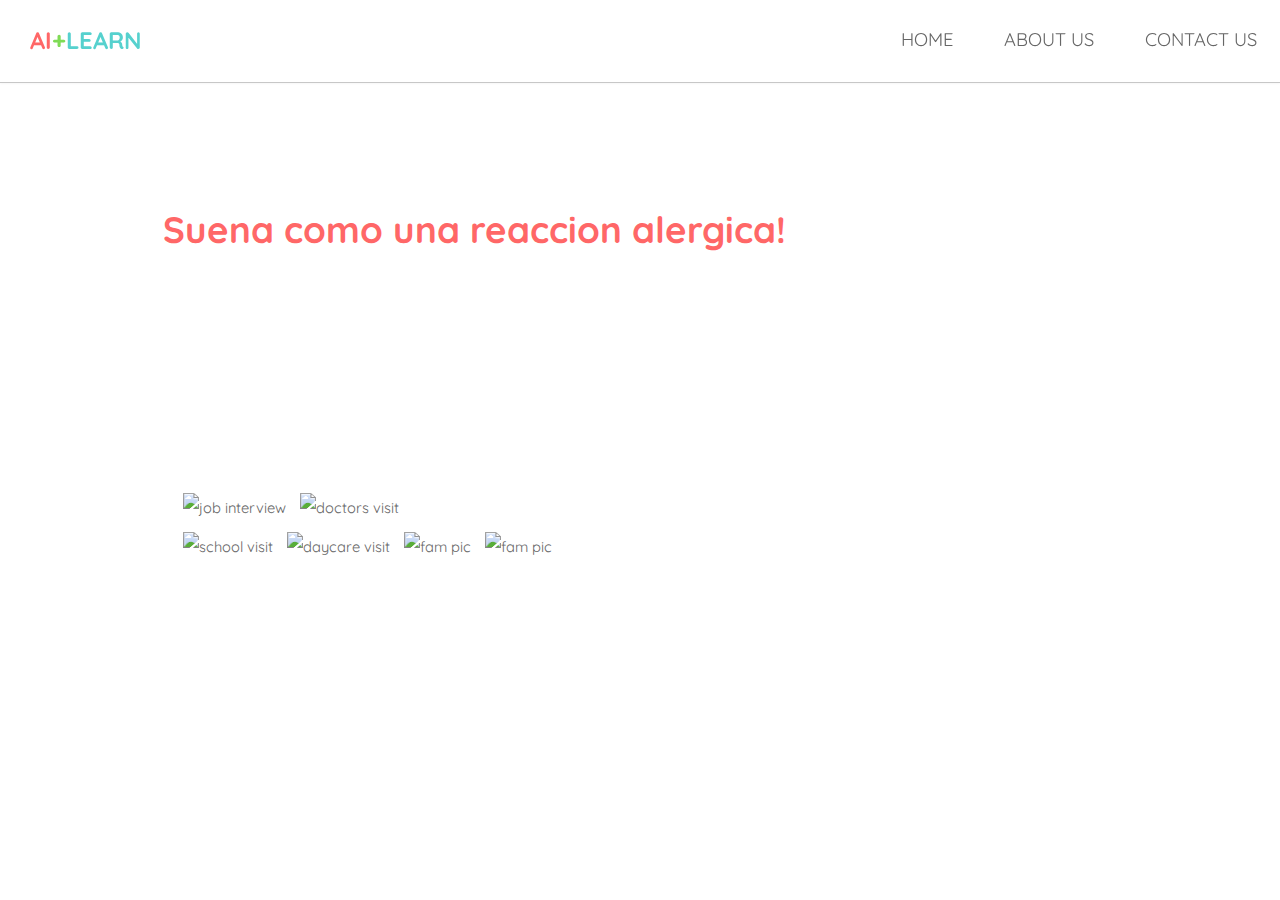
==== ai+Learn.11.3/doc_visit.cheese.html @ c4b89389 "Add files via upload" ====
<!DOCTYPE HTML>
<html>
	<head>
		<title>Elements - Spatial by TEMPLATED</title>
		<meta charset="utf-8" />
		<meta name="viewport" content="width=device-width, initial-scale=1" />
		<link rel="stylesheet" href="assets/css/main.css" />
	</head>

	<body background= "background.png"> 
		<audio autoplay> 
            <source src="C:\Users\Julie\Downloads\ai+Learn\Website\ai+Learn.11.3\Audio\allergic.mp3">
        </audio>
     </body>

		<!-- Header -->
			<header id="header">
				<h1><strong><a href="index.html"><font color="#ff6767">ai<font color="#7fdb55">+</font><font color="#56d1ce">Learn</font></font></a></strong> </h1>
				<nav id="nav">
					<ul>
						<li><a href="index.html">Home</a></li>
						<li><a href="generic.html">About Us</a></li>
						<li><a href="elements.html">Contact Us</a></li>
					</ul>
				</nav>
			</header>

			<a href="#menu" class="navPanelToggle"><span class="fa fa-bars"></span></a>

		<!-- Main -->
			<section id="main" class="wrapper">
				<div class="container">
					<header class="major class">
						<h2 align="center"> Sounds like you may have had an allergic reaction!</h2>
						<h2 align="center"> <font color="#ff6767"> Suena como una reaccion alergica!</font></h2>
					</header>
					<header class="major special">
						<h2> Continue learning with ai+Learn! Choos a topic below. </h2>
					</header>

					<!-- Buttons -->
						<section>
							<ul> 
							
							<a class="buttonz" href="index.html"><img src="C:\Users\Julie\Downloads\ai+Learn\Website\ai+Learn.11.3\images\job interview button.png" alt="job interview" width="293" height="211"></a>
							

							<a class="buttonz" href="doc_visit.html"><img src="C:\Users\Julie\Downloads\ai+Learn\Website\ai+Learn.11.3\images\doctors visit button.png" alt="doctors visit" width="293" height="211"></a>
							<p style="margin-left: 0em;">

							<a class="buttonz2" href="index.html"><img src="C:\Users\Julie\Downloads\ai+Learn\Website\ai+Learn.11.3\images\school visit button.png" alt="school visit" width="293" height="211"></a>
						

							<a class="buttonz2" href="index.html"><img src="C:\Users\Julie\Downloads\ai+Learn\Website\ai+Learn.11.3\images\daycare visit button.png" alt="daycare visit" width="293" height="228"></a>

							<a class="buttonz2" href="index.html"><img src="C:\Users\Julie\Downloads\ai+Learn\Website\ai+Learn.11.3\images\practice bubble.png" alt="fam pic" width="317" height="121"></a>

							<a class="buttonz2" href="index.html"><img src="C:\Users\Julie\Downloads\ai+Learn\Website\ai+Learn.11.3\images\microphone.png" alt="fam pic" width="80" height= "80"></a>

							</ul>
						</div>
				</footer>

		<!-- Scripts -->
			<script src="assets/js/jquery.min.js"></script>
			<script src="assets/js/skel.min.js"></script>
			<script src="assets/js/util.js"></script>
			<script src="assets/js/main.js"></script>

	
</html>
---- ai+Learn.11.3/assets/css/main.css ----
@import url(font-awesome.min.css);
@import url(https://fonts.googleapis.com/css?family=Quicksand);


/* #wrapper {
	width: 960 px;

}

#main { 
	float: left;
	width: 650px;
	margin: 0 20px;

}

#extras {
	float: right;
	width: 250px;
	margin: 0 20px 0 0;

} */

	html, body, div, span, applet, object, iframe, h1, h2, h3, h4, h5, h6, p, blockquote, pre, a, abbr, acronym, address, big, cite, code, del, dfn, em, img, ins, kbd, q, s, samp, small, strike, strong, sub, sup, tt, var, b, u, i, center, dl, dt, dd, ol, ul, li, fieldset, form, label, legend, table, caption, tbody, tfoot, thead, tr, th, td, article, aside, canvas, details, embed, figure, figcaption, footer, header, hgroup, menu, nav, output, ruby, section, summary, time, mark, audio, video {
		margin: 0;
		padding: 0;
		border: 0;
		font-size: 100%;
		font: inherit;
		vertical-align: baseline;
	}

	article, aside, details, figcaption, figure, footer, header, hgroup, menu, nav, section {
		display: block;
	}

	body {
		line-height: 1;
	}

	ol, ul {
		list-style: none;
	}

	blockquote, q {
		quotes: none;
	}

	blockquote:before, blockquote:after, q:before, q:after {
		content: '';
		content: none;
	}

	table {
		border-collapse: collapse;
		border-spacing: 0;
	}

	body {
		-webkit-text-size-adjust: none;
	}

/* Box Model */

	*, *:before, *:after {
		-moz-box-sizing: border-box;
		-webkit-box-sizing: border-box;
		box-sizing: border-box;
	}

/* Containers */

	.container {
		margin-left: auto;
		margin-right: auto;
	}

	.container.\31 25\25 {
		width: 100%;
		max-width: 100em;
		min-width: 80em;
	}

	.container.\37 5\25 {
		width: 60em;
	}

	.container.\35 0\25 {
		width: 40em;
	}

	.container.\32 5\25 {
		width: 20em;
	}

	.container {
		width: 80em;
	}

	@media screen and (max-width: 1680px) {

		.container.\31 25\25 {
			width: 100%;
			max-width: 100em;
			min-width: 80em;
		}

		.container.\37 5\25 {
			width: 60em;
		}

		.container.\35 0\25 {
			width: 40em;
		}

		.container.\32 5\25 {
			width: 20em;
		}

		.container {
			width: 80em;
		}

	}

	@media screen and (max-width: 1280px) {

		.container.\31 25\25 {
			width: 100%;
			max-width: 81.25em;
			min-width: 65em;
		}

		.container.\37 5\25 {
			width: 48.75em;
		}

		.container.\35 0\25 {
			width: 32.5em;
		}

		.container.\32 5\25 {
			width: 16.25em;
		}

		.container {
			width: 65em;
		}

	}

	@media screen and (max-width: 980px) {

		.container.\31 25\25 {
			width: 100%;
			max-width: 112.5%;
			min-width: 90%;
		}

		.container.\37 5\25 {
			width: 67.5%;
		}

		.container.\35 0\25 {
			width: 45%;
		}

		.container.\32 5\25 {
			width: 22.5%;
		}

		.container {
			width: 90%;
		}

	}

	@media screen and (max-width: 736px) {

		.container.\31 25\25 {
			width: 100%;
			max-width: 112.5%;
			min-width: 90%;
		}

		.container.\37 5\25 {
			width: 67.5%;
		}

		.container.\35 0\25 {
			width: 45%;
		}

		.container.\32 5\25 {
			width: 22.5%;
		}

		.container {
			width: 90% !important;
		}

	}

	@media screen and (max-width: 480px) {

		.container.\31 25\25 {
			width: 100%;
			max-width: 112.5%;
			min-width: 90%;
		}

		.container.\37 5\25 {
			width: 67.5%;
		}

		.container.\35 0\25 {
			width: 45%;
		}

		.container.\32 5\25 {
			width: 22.5%;
		}

		.container {
			width: 90% !important;
		}

	}

/* Grid */

	.row {
		border-bottom: solid 1px transparent;
		-moz-box-sizing: border-box;
		-webkit-box-sizing: border-box;
		box-sizing: border-box;
	}

	.row > * {
		float: left;
		-moz-box-sizing: border-box;
		-webkit-box-sizing: border-box;
		box-sizing: border-box;
	}

	.row:after, .row:before {
		content: '';
		display: block;
		clear: both;
		height: 0;
	}

	.row.uniform > * > :first-child {
		margin-top: 0;
	}

	.row.uniform > * > :last-child {
		margin-bottom: 0;
	}

	.row.\30 \25 > * {
		padding: 0 0 0 0em;
	}

	.row.\30 \25 {
		margin: 0 0 -1px 0em;
	}

	.row.uniform.\30 \25 > * {
		padding: 0em 0 0 0em;
	}

	.row.uniform.\30 \25 {
		margin: 0em 0 -1px 0em;
	}

	.row > * {
		padding: 0 0 0 2em;
	}

	.row {
		margin: 0 0 -1px -2em;
	}

	.row.uniform > * {
		padding: 2em 0 0 2em;
	}

	.row.uniform {
		margin: -2em 0 -1px -2em;
	}

	.row.\32 00\25 > * {
		padding: 0 0 0 4em;
	}

	.row.\32 00\25 {
		margin: 0 0 -1px -4em;
	}

	.row.uniform.\32 00\25 > * {
		padding: 4em 0 0 4em;
	}

	.row.uniform.\32 00\25 {
		margin: -4em 0 -1px -4em;
	}

	.row.\31 50\25 > * {
		padding: 0 0 0 3em;
	}

	.row.\31 50\25 {
		margin: 0 0 -1px -3em;
	}

	.row.uniform.\31 50\25 > * {
		padding: 3em 0 0 3em;
	}

	.row.uniform.\31 50\25 {
		margin: -3em 0 -1px -3em;
	}

	.row.\35 0\25 > * {
		padding: 0 0 0 1em;
	}

	.row.\35 0\25 {
		margin: 0 0 -1px -1em;
	}

	.row.uniform.\35 0\25 > * {
		padding: 1em 0 0 1em;
	}

	.row.uniform.\35 0\25 {
		margin: -1em 0 -1px -1em;
	}

	.row.\32 5\25 > * {
		padding: 0 0 0 0.5em;
	}

	.row.\32 5\25 {
		margin: 0 0 -1px -0.5em;
	}

	.row.uniform.\32 5\25 > * {
		padding: 0.5em 0 0 0.5em;
	}

	.row.uniform.\32 5\25 {
		margin: -0.5em 0 -1px -0.5em;
	}

	.\31 2u, .\31 2u\24 {
		width: 100%;
		clear: none;
		margin-left: 0;
	}

	.\31 1u, .\31 1u\24 {
		width: 91.6666666667%;
		clear: none;
		margin-left: 0;
	}

	.\31 0u, .\31 0u\24 {
		width: 83.3333333333%;
		clear: none;
		margin-left: 0;
	}

	.\39 u, .\39 u\24 {
		width: 75%;
		clear: none;
		margin-left: 0;
	}

	.\38 u, .\38 u\24 {
		width: 66.6666666667%;
		clear: none;
		margin-left: 0;
	}

	.\37 u, .\37 u\24 {
		width: 58.3333333333%;
		clear: none;
		margin-left: 0;
	}

	.\36 u, .\36 u\24 {
		width: 50%;
		clear: none;
		margin-left: 0;
	}

	.\35 u, .\35 u\24 {
		width: 41.6666666667%;
		clear: none;
		margin-left: 0;
	}

	.\34 u, .\34 u\24 {
		width: 33.3333333333%;
		clear: none;
		margin-left: 0;
	}

	.\33 u, .\33 u\24 {
		width: 25%;
		clear: none;
		margin-left: 0;
	}

	.\32 u, .\32 u\24 {
		width: 16.6666666667%;
		clear: none;
		margin-left: 0;
	}

	.\31 u, .\31 u\24 {
		width: 8.3333333333%;
		clear: none;
		margin-left: 0;
	}

	.\31 2u\24 + *,
	.\31 1u\24 + *,
	.\31 0u\24 + *,
	.\39 u\24 + *,
	.\38 u\24 + *,
	.\37 u\24 + *,
	.\36 u\24 + *,
	.\35 u\24 + *,
	.\34 u\24 + *,
	.\33 u\24 + *,
	.\32 u\24 + *,
	.\31 u\24 + * {
		clear: left;
	}

	.\-11u {
		margin-left: 91.66667%;
	}

	.\-10u {
		margin-left: 83.33333%;
	}

	.\-9u {
		margin-left: 75%;
	}

	.\-8u {
		margin-left: 66.66667%;
	}

	.\-7u {
		margin-left: 58.33333%;
	}

	.\-6u {
		margin-left: 50%;
	}

	.\-5u {
		margin-left: 41.66667%;
	}

	.\-4u {
		margin-left: 33.33333%;
	}

	.\-3u {
		margin-left: 25%;
	}

	.\-2u {
		margin-left: 16.66667%;
	}

	.\-1u {
		margin-left: 8.33333%;
	}

	@media screen and (max-width: 1680px) {

		.row > * {
			padding: 0 0 0 2em;
		}

		.row {
			margin: 0 0 -1px -2em;
		}

		.row.uniform > * {
			padding: 2em 0 0 2em;
		}

		.row.uniform {
			margin: -2em 0 -1px -2em;
		}

		.row.\32 00\25 > * {
			padding: 0 0 0 4em;
		}

		.row.\32 00\25 {
			margin: 0 0 -1px -4em;
		}

		.row.uniform.\32 00\25 > * {
			padding: 4em 0 0 4em;
		}

		.row.uniform.\32 00\25 {
			margin: -4em 0 -1px -4em;
		}

		.row.\31 50\25 > * {
			padding: 0 0 0 3em;
		}

		.row.\31 50\25 {
			margin: 0 0 -1px -3em;
		}

		.row.uniform.\31 50\25 > * {
			padding: 3em 0 0 3em;
		}

		.row.uniform.\31 50\25 {
			margin: -3em 0 -1px -3em;
		}

		.row.\35 0\25 > * {
			padding: 0 0 0 1em;
		}

		.row.\35 0\25 {
			margin: 0 0 -1px -1em;
		}

		.row.uniform.\35 0\25 > * {
			padding: 1em 0 0 1em;
		}

		.row.uniform.\35 0\25 {
			margin: -1em 0 -1px -1em;
		}

		.row.\32 5\25 > * {
			padding: 0 0 0 0.5em;
		}

		.row.\32 5\25 {
			margin: 0 0 -1px -0.5em;
		}

		.row.uniform.\32 5\25 > * {
			padding: 0.5em 0 0 0.5em;
		}

		.row.uniform.\32 5\25 {
			margin: -0.5em 0 -1px -0.5em;
		}

		.\31 2u\28xlarge\29, .\31 2u\24\28xlarge\29 {
			width: 100%;
			clear: none;
			margin-left: 0;
		}

		.\31 1u\28xlarge\29, .\31 1u\24\28xlarge\29 {
			width: 91.6666666667%;
			clear: none;
			margin-left: 0;
		}

		.\31 0u\28xlarge\29, .\31 0u\24\28xlarge\29 {
			width: 83.3333333333%;
			clear: none;
			margin-left: 0;
		}

		.\39 u\28xlarge\29, .\39 u\24\28xlarge\29 {
			width: 75%;
			clear: none;
			margin-left: 0;
		}

		.\38 u\28xlarge\29, .\38 u\24\28xlarge\29 {
			width: 66.6666666667%;
			clear: none;
			margin-left: 0;
		}

		.\37 u\28xlarge\29, .\37 u\24\28xlarge\29 {
			width: 58.3333333333%;
			clear: none;
			margin-left: 0;
		}

		.\36 u\28xlarge\29, .\36 u\24\28xlarge\29 {
			width: 50%;
			clear: none;
			margin-left: 0;
		}

		.\35 u\28xlarge\29, .\35 u\24\28xlarge\29 {
			width: 41.6666666667%;
			clear: none;
			margin-left: 0;
		}

		.\34 u\28xlarge\29, .\34 u\24\28xlarge\29 {
			width: 33.3333333333%;
			clear: none;
			margin-left: 0;
		}

		.\33 u\28xlarge\29, .\33 u\24\28xlarge\29 {
			width: 25%;
			clear: none;
			margin-left: 0;
		}

		.\32 u\28xlarge\29, .\32 u\24\28xlarge\29 {
			width: 16.6666666667%;
			clear: none;
			margin-left: 0;
		}

		.\31 u\28xlarge\29, .\31 u\24\28xlarge\29 {
			width: 8.3333333333%;
			clear: none;
			margin-left: 0;
		}

		.\31 2u\24\28xlarge\29 + *,
		.\31 1u\24\28xlarge\29 + *,
		.\31 0u\24\28xlarge\29 + *,
		.\39 u\24\28xlarge\29 + *,
		.\38 u\24\28xlarge\29 + *,
		.\37 u\24\28xlarge\29 + *,
		.\36 u\24\28xlarge\29 + *,
		.\35 u\24\28xlarge\29 + *,
		.\34 u\24\28xlarge\29 + *,
		.\33 u\24\28xlarge\29 + *,
		.\32 u\24\28xlarge\29 + *,
		.\31 u\24\28xlarge\29 + * {
			clear: left;
		}

		.\-11u\28xlarge\29 {
			margin-left: 91.66667%;
		}

		.\-10u\28xlarge\29 {
			margin-left: 83.33333%;
		}

		.\-9u\28xlarge\29 {
			margin-left: 75%;
		}

		.\-8u\28xlarge\29 {
			margin-left: 66.66667%;
		}

		.\-7u\28xlarge\29 {
			margin-left: 58.33333%;
		}

		.\-6u\28xlarge\29 {
			margin-left: 50%;
		}

		.\-5u\28xlarge\29 {
			margin-left: 41.66667%;
		}

		.\-4u\28xlarge\29 {
			margin-left: 33.33333%;
		}

		.\-3u\28xlarge\29 {
			margin-left: 25%;
		}

		.\-2u\28xlarge\29 {
			margin-left: 16.66667%;
		}

		.\-1u\28xlarge\29 {
			margin-left: 8.33333%;
		}

	}

	@media screen and (max-width: 1280px) {

		.row > * {
			padding: 0 0 0 1.5em;
		}

		.row {
			margin: 0 0 -1px -1.5em;
		}

		.row.uniform > * {
			padding: 1.5em 0 0 1.5em;
		}

		.row.uniform {
			margin: -1.5em 0 -1px -1.5em;
		}

		.row.\32 00\25 > * {
			padding: 0 0 0 3em;
		}

		.row.\32 00\25 {
			margin: 0 0 -1px -3em;
		}

		.row.uniform.\32 00\25 > * {
			padding: 3em 0 0 3em;
		}

		.row.uniform.\32 00\25 {
			margin: -3em 0 -1px -3em;
		}

		.row.\31 50\25 > * {
			padding: 0 0 0 2.25em;
		}

		.row.\31 50\25 {
			margin: 0 0 -1px -2.25em;
		}

		.row.uniform.\31 50\25 > * {
			padding: 2.25em 0 0 2.25em;
		}

		.row.uniform.\31 50\25 {
			margin: -2.25em 0 -1px -2.25em;
		}

		.row.\35 0\25 > * {
			padding: 0 0 0 0.75em;
		}

		.row.\35 0\25 {
			margin: 0 0 -1px -0.75em;
		}

		.row.uniform.\35 0\25 > * {
			padding: 0.75em 0 0 0.75em;
		}

		.row.uniform.\35 0\25 {
			margin: -0.75em 0 -1px -0.75em;
		}

		.row.\32 5\25 > * {
			padding: 0 0 0 0.375em;
		}

		.row.\32 5\25 {
			margin: 0 0 -1px -0.375em;
		}

		.row.uniform.\32 5\25 > * {
			padding: 0.375em 0 0 0.375em;
		}

		.row.uniform.\32 5\25 {
			margin: -0.375em 0 -1px -0.375em;
		}

		.\31 2u\28large\29, .\31 2u\24\28large\29 {
			width: 100%;
			clear: none;
			margin-left: 0;
		}

		.\31 1u\28large\29, .\31 1u\24\28large\29 {
			width: 91.6666666667%;
			clear: none;
			margin-left: 0;
		}

		.\31 0u\28large\29, .\31 0u\24\28large\29 {
			width: 83.3333333333%;
			clear: none;
			margin-left: 0;
		}

		.\39 u\28large\29, .\39 u\24\28large\29 {
			width: 75%;
			clear: none;
			margin-left: 0;
		}

		.\38 u\28large\29, .\38 u\24\28large\29 {
			width: 66.6666666667%;
			clear: none;
			margin-left: 0;
		}

		.\37 u\28large\29, .\37 u\24\28large\29 {
			width: 58.3333333333%;
			clear: none;
			margin-left: 0;
		}

		.\36 u\28large\29, .\36 u\24\28large\29 {
			width: 50%;
			clear: none;
			margin-left: 0;
		}

		.\35 u\28large\29, .\35 u\24\28large\29 {
			width: 41.6666666667%;
			clear: none;
			margin-left: 0;
		}

		.\34 u\28large\29, .\34 u\24\28large\29 {
			width: 33.3333333333%;
			clear: none;
			margin-left: 0;
		}

		.\33 u\28large\29, .\33 u\24\28large\29 {
			width: 25%;
			clear: none;
			margin-left: 0;
		}

		.\32 u\28large\29, .\32 u\24\28large\29 {
			width: 16.6666666667%;
			clear: none;
			margin-left: 0;
		}

		.\31 u\28large\29, .\31 u\24\28large\29 {
			width: 8.3333333333%;
			clear: none;
			margin-left: 0;
		}

		.\31 2u\24\28large\29 + *,
		.\31 1u\24\28large\29 + *,
		.\31 0u\24\28large\29 + *,
		.\39 u\24\28large\29 + *,
		.\38 u\24\28large\29 + *,
		.\37 u\24\28large\29 + *,
		.\36 u\24\28large\29 + *,
		.\35 u\24\28large\29 + *,
		.\34 u\24\28large\29 + *,
		.\33 u\24\28large\29 + *,
		.\32 u\24\28large\29 + *,
		.\31 u\24\28large\29 + * {
			clear: left;
		}

		.\-11u\28large\29 {
			margin-left: 91.66667%;
		}

		.\-10u\28large\29 {
			margin-left: 83.33333%;
		}

		.\-9u\28large\29 {
			margin-left: 75%;
		}

		.\-8u\28large\29 {
			margin-left: 66.66667%;
		}

		.\-7u\28large\29 {
			margin-left: 58.33333%;
		}

		.\-6u\28large\29 {
			margin-left: 50%;
		}

		.\-5u\28large\29 {
			margin-left: 41.66667%;
		}

		.\-4u\28large\29 {
			margin-left: 33.33333%;
		}

		.\-3u\28large\29 {
			margin-left: 25%;
		}

		.\-2u\28large\29 {
			margin-left: 16.66667%;
		}

		.\-1u\28large\29 {
			margin-left: 8.33333%;
		}

	}

	@media screen and (max-width: 980px) {

		.row > * {
			padding: 0 0 0 1.5em;
		}

		.row {
			margin: 0 0 -1px -1.5em;
		}

		.row.uniform > * {
			padding: 1.5em 0 0 1.5em;
		}

		.row.uniform {
			margin: -1.5em 0 -1px -1.5em;
		}

		.row.\32 00\25 > * {
			padding: 0 0 0 3em;
		}

		.row.\32 00\25 {
			margin: 0 0 -1px -3em;
		}

		.row.uniform.\32 00\25 > * {
			padding: 3em 0 0 3em;
		}

		.row.uniform.\32 00\25 {
			margin: -3em 0 -1px -3em;
		}

		.row.\31 50\25 > * {
			padding: 0 0 0 2.25em;
		}

		.row.\31 50\25 {
			margin: 0 0 -1px -2.25em;
		}

		.row.uniform.\31 50\25 > * {
			padding: 2.25em 0 0 2.25em;
		}

		.row.uniform.\31 50\25 {
			margin: -2.25em 0 -1px -2.25em;
		}

		.row.\35 0\25 > * {
			padding: 0 0 0 0.75em;
		}

		.row.\35 0\25 {
			margin: 0 0 -1px -0.75em;
		}

		.row.uniform.\35 0\25 > * {
			padding: 0.75em 0 0 0.75em;
		}

		.row.uniform.\35 0\25 {
			margin: -0.75em 0 -1px -0.75em;
		}

		.row.\32 5\25 > * {
			padding: 0 0 0 0.375em;
		}

		.row.\32 5\25 {
			margin: 0 0 -1px -0.375em;
		}

		.row.uniform.\32 5\25 > * {
			padding: 0.375em 0 0 0.375em;
		}

		.row.uniform.\32 5\25 {
			margin: -0.375em 0 -1px -0.375em;
		}

		.\31 2u\28medium\29, .\31 2u\24\28medium\29 {
			width: 100%;
			clear: none;
			margin-left: 0;
		}

		.\31 1u\28medium\29, .\31 1u\24\28medium\29 {
			width: 91.6666666667%;
			clear: none;
			margin-left: 0;
		}

		.\31 0u\28medium\29, .\31 0u\24\28medium\29 {
			width: 83.3333333333%;
			clear: none;
			margin-left: 0;
		}

		.\39 u\28medium\29, .\39 u\24\28medium\29 {
			width: 75%;
			clear: none;
			margin-left: 0;
		}

		.\38 u\28medium\29, .\38 u\24\28medium\29 {
			width: 66.6666666667%;
			clear: none;
			margin-left: 0;
		}

		.\37 u\28medium\29, .\37 u\24\28medium\29 {
			width: 58.3333333333%;
			clear: none;
			margin-left: 0;
		}

		.\36 u\28medium\29, .\36 u\24\28medium\29 {
			width: 50%;
			clear: none;
			margin-left: 0;
		}

		.\35 u\28medium\29, .\35 u\24\28medium\29 {
			width: 41.6666666667%;
			clear: none;
			margin-left: 0;
		}

		.\34 u\28medium\29, .\34 u\24\28medium\29 {
			width: 33.3333333333%;
			clear: none;
			margin-left: 0;
		}

		.\33 u\28medium\29, .\33 u\24\28medium\29 {
			width: 25%;
			clear: none;
			margin-left: 0;
		}

		.\32 u\28medium\29, .\32 u\24\28medium\29 {
			width: 16.6666666667%;
			clear: none;
			margin-left: 0;
		}

		.\31 u\28medium\29, .\31 u\24\28medium\29 {
			width: 8.3333333333%;
			clear: none;
			margin-left: 0;
		}

		.\31 2u\24\28medium\29 + *,
		.\31 1u\24\28medium\29 + *,
		.\31 0u\24\28medium\29 + *,
		.\39 u\24\28medium\29 + *,
		.\38 u\24\28medium\29 + *,
		.\37 u\24\28medium\29 + *,
		.\36 u\24\28medium\29 + *,
		.\35 u\24\28medium\29 + *,
		.\34 u\24\28medium\29 + *,
		.\33 u\24\28medium\29 + *,
		.\32 u\24\28medium\29 + *,
		.\31 u\24\28medium\29 + * {
			clear: left;
		}

		.\-11u\28medium\29 {
			margin-left: 91.66667%;
		}

		.\-10u\28medium\29 {
			margin-left: 83.33333%;
		}

		.\-9u\28medium\29 {
			margin-left: 75%;
		}

		.\-8u\28medium\29 {
			margin-left: 66.66667%;
		}

		.\-7u\28medium\29 {
			margin-left: 58.33333%;
		}

		.\-6u\28medium\29 {
			margin-left: 50%;
		}

		.\-5u\28medium\29 {
			margin-left: 41.66667%;
		}

		.\-4u\28medium\29 {
			margin-left: 33.33333%;
		}

		.\-3u\28medium\29 {
			margin-left: 25%;
		}

		.\-2u\28medium\29 {
			margin-left: 16.66667%;
		}

		.\-1u\28medium\29 {
			margin-left: 8.33333%;
		}

	}

	@media screen and (max-width: 736px) {

		.row > * {
			padding: 0 0 0 1.25em;
		}

		.row {
			margin: 0 0 -1px -1.25em;
		}

		.row.uniform > * {
			padding: 1.25em 0 0 1.25em;
		}

		.row.uniform {
			margin: -1.25em 0 -1px -1.25em;
		}

		.row.\32 00\25 > * {
			padding: 0 0 0 2.5em;
		}

		.row.\32 00\25 {
			margin: 0 0 -1px -2.5em;
		}

		.row.uniform.\32 00\25 > * {
			padding: 2.5em 0 0 2.5em;
		}

		.row.uniform.\32 00\25 {
			margin: -2.5em 0 -1px -2.5em;
		}

		.row.\31 50\25 > * {
			padding: 0 0 0 1.875em;
		}

		.row.\31 50\25 {
			margin: 0 0 -1px -1.875em;
		}

		.row.uniform.\31 50\25 > * {
			padding: 1.875em 0 0 1.875em;
		}

		.row.uniform.\31 50\25 {
			margin: -1.875em 0 -1px -1.875em;
		}

		.row.\35 0\25 > * {
			padding: 0 0 0 0.625em;
		}

		.row.\35 0\25 {
			margin: 0 0 -1px -0.625em;
		}

		.row.uniform.\35 0\25 > * {
			padding: 0.625em 0 0 0.625em;
		}

		.row.uniform.\35 0\25 {
			margin: -0.625em 0 -1px -0.625em;
		}

		.row.\32 5\25 > * {
			padding: 0 0 0 0.3125em;
		}

		.row.\32 5\25 {
			margin: 0 0 -1px -0.3125em;
		}

		.row.uniform.\32 5\25 > * {
			padding: 0.3125em 0 0 0.3125em;
		}

		.row.uniform.\32 5\25 {
			margin: -0.3125em 0 -1px -0.3125em;
		}

		.\31 2u\28small\29, .\31 2u\24\28small\29 {
			width: 100%;
			clear: none;
			margin-left: 0;
		}

		.\31 1u\28small\29, .\31 1u\24\28small\29 {
			width: 91.6666666667%;
			clear: none;
			margin-left: 0;
		}

		.\31 0u\28small\29, .\31 0u\24\28small\29 {
			width: 83.3333333333%;
			clear: none;
			margin-left: 0;
		}

		.\39 u\28small\29, .\39 u\24\28small\29 {
			width: 75%;
			clear: none;
			margin-left: 0;
		}

		.\38 u\28small\29, .\38 u\24\28small\29 {
			width: 66.6666666667%;
			clear: none;
			margin-left: 0;
		}

		.\37 u\28small\29, .\37 u\24\28small\29 {
			width: 58.3333333333%;
			clear: none;
			margin-left: 0;
		}

		.\36 u\28small\29, .\36 u\24\28small\29 {
			width: 50%;
			clear: none;
			margin-left: 0;
		}

		.\35 u\28small\29, .\35 u\24\28small\29 {
			width: 41.6666666667%;
			clear: none;
			margin-left: 0;
		}

		.\34 u\28small\29, .\34 u\24\28small\29 {
			width: 33.3333333333%;
			clear: none;
			margin-left: 0;
		}

		.\33 u\28small\29, .\33 u\24\28small\29 {
			width: 25%;
			clear: none;
			margin-left: 0;
		}

		.\32 u\28small\29, .\32 u\24\28small\29 {
			width: 16.6666666667%;
			clear: none;
			margin-left: 0;
		}

		.\31 u\28small\29, .\31 u\24\28small\29 {
			width: 8.3333333333%;
			clear: none;
			margin-left: 0;
		}

		.\31 2u\24\28small\29 + *,
		.\31 1u\24\28small\29 + *,
		.\31 0u\24\28small\29 + *,
		.\39 u\24\28small\29 + *,
		.\38 u\24\28small\29 + *,
		.\37 u\24\28small\29 + *,
		.\36 u\24\28small\29 + *,
		.\35 u\24\28small\29 + *,
		.\34 u\24\28small\29 + *,
		.\33 u\24\28small\29 + *,
		.\32 u\24\28small\29 + *,
		.\31 u\24\28small\29 + * {
			clear: left;
		}

		.\-11u\28small\29 {
			margin-left: 91.66667%;
		}

		.\-10u\28small\29 {
			margin-left: 83.33333%;
		}

		.\-9u\28small\29 {
			margin-left: 75%;
		}

		.\-8u\28small\29 {
			margin-left: 66.66667%;
		}

		.\-7u\28small\29 {
			margin-left: 58.33333%;
		}

		.\-6u\28small\29 {
			margin-left: 50%;
		}

		.\-5u\28small\29 {
			margin-left: 41.66667%;
		}

		.\-4u\28small\29 {
			margin-left: 33.33333%;
		}

		.\-3u\28small\29 {
			margin-left: 25%;
		}

		.\-2u\28small\29 {
			margin-left: 16.66667%;
		}

		.\-1u\28small\29 {
			margin-left: 8.33333%;
		}

	}

	@media screen and (max-width: 480px) {

		.row > * {
			padding: 0 0 0 1.25em;
		}

		.row {
			margin: 0 0 -1px -1.25em;
		}

		.row.uniform > * {
			padding: 1.25em 0 0 1.25em;
		}

		.row.uniform {
			margin: -1.25em 0 -1px -1.25em;
		}

		.row.\32 00\25 > * {
			padding: 0 0 0 2.5em;
		}

		.row.\32 00\25 {
			margin: 0 0 -1px -2.5em;
		}

		.row.uniform.\32 00\25 > * {
			padding: 2.5em 0 0 2.5em;
		}

		.row.uniform.\32 00\25 {
			margin: -2.5em 0 -1px -2.5em;
		}

		.row.\31 50\25 > * {
			padding: 0 0 0 1.875em;
		}

		.row.\31 50\25 {
			margin: 0 0 -1px -1.875em;
		}

		.row.uniform.\31 50\25 > * {
			padding: 1.875em 0 0 1.875em;
		}

		.row.uniform.\31 50\25 {
			margin: -1.875em 0 -1px -1.875em;
		}

		.row.\35 0\25 > * {
			padding: 0 0 0 0.625em;
		}

		.row.\35 0\25 {
			margin: 0 0 -1px -0.625em;
		}

		.row.uniform.\35 0\25 > * {
			padding: 0.625em 0 0 0.625em;
		}

		.row.uniform.\35 0\25 {
			margin: -0.625em 0 -1px -0.625em;
		}

		.row.\32 5\25 > * {
			padding: 0 0 0 0.3125em;
		}

		.row.\32 5\25 {
			margin: 0 0 -1px -0.3125em;
		}

		.row.uniform.\32 5\25 > * {
			padding: 0.3125em 0 0 0.3125em;
		}

		.row.uniform.\32 5\25 {
			margin: -0.3125em 0 -1px -0.3125em;
		}

		.\31 2u\28xsmall\29, .\31 2u\24\28xsmall\29 {
			width: 100%;
			clear: none;
			margin-left: 0;
		}

		.\31 1u\28xsmall\29, .\31 1u\24\28xsmall\29 {
			width: 91.6666666667%;
			clear: none;
			margin-left: 0;
		}

		.\31 0u\28xsmall\29, .\31 0u\24\28xsmall\29 {
			width: 83.3333333333%;
			clear: none;
			margin-left: 0;
		}

		.\39 u\28xsmall\29, .\39 u\24\28xsmall\29 {
			width: 75%;
			clear: none;
			margin-left: 0;
		}

		.\38 u\28xsmall\29, .\38 u\24\28xsmall\29 {
			width: 66.6666666667%;
			clear: none;
			margin-left: 0;
		}

		.\37 u\28xsmall\29, .\37 u\24\28xsmall\29 {
			width: 58.3333333333%;
			clear: none;
			margin-left: 0;
		}

		.\36 u\28xsmall\29, .\36 u\24\28xsmall\29 {
			width: 50%;
			clear: none;
			margin-left: 0;
		}

		.\35 u\28xsmall\29, .\35 u\24\28xsmall\29 {
			width: 41.6666666667%;
			clear: none;
			margin-left: 0;
		}

		.\34 u\28xsmall\29, .\34 u\24\28xsmall\29 {
			width: 33.3333333333%;
			clear: none;
			margin-left: 0;
		}

		.\33 u\28xsmall\29, .\33 u\24\28xsmall\29 {
			width: 25%;
			clear: none;
			margin-left: 0;
		}

		.\32 u\28xsmall\29, .\32 u\24\28xsmall\29 {
			width: 16.6666666667%;
			clear: none;
			margin-left: 0;
		}

		.\31 u\28xsmall\29, .\31 u\24\28xsmall\29 {
			width: 8.3333333333%;
			clear: none;
			margin-left: 0;
		}

		.\31 2u\24\28xsmall\29 + *,
		.\31 1u\24\28xsmall\29 + *,
		.\31 0u\24\28xsmall\29 + *,
		.\39 u\24\28xsmall\29 + *,
		.\38 u\24\28xsmall\29 + *,
		.\37 u\24\28xsmall\29 + *,
		.\36 u\24\28xsmall\29 + *,
		.\35 u\24\28xsmall\29 + *,
		.\34 u\24\28xsmall\29 + *,
		.\33 u\24\28xsmall\29 + *,
		.\32 u\24\28xsmall\29 + *,
		.\31 u\24\28xsmall\29 + * {
			clear: left;
		}

		.\-11u\28xsmall\29 {
			margin-left: 91.66667%;
		}

		.\-10u\28xsmall\29 {
			margin-left: 83.33333%;
		}

		.\-9u\28xsmall\29 {
			margin-left: 75%;
		}

		.\-8u\28xsmall\29 {
			margin-left: 66.66667%;
		}

		.\-7u\28xsmall\29 {
			margin-left: 58.33333%;
		}

		.\-6u\28xsmall\29 {
			margin-left: 50%;
		}

		.\-5u\28xsmall\29 {
			margin-left: 41.66667%;
		}

		.\-4u\28xsmall\29 {
			margin-left: 33.33333%;
		}

		.\-3u\28xsmall\29 {
			margin-left: 25%;
		}

		.\-2u\28xsmall\29 {
			margin-left: 16.66667%;
		}

		.\-1u\28xsmall\29 {
			margin-left: 8.33333%;
		}

	}

/* Basic */

	@-ms-viewport {
		width: device-width;
	}

	body {
		-ms-overflow-style: scrollbar;
	}

	@media screen and (max-width: 480px) {

		html, body {
			min-width: 320px;
		}

	}

	body {
		background: #fff;
		padding-top: 5em;
	}

		body.landing {
			padding-top: 0 !important;
		}

		@media screen and (max-width: 980px) {

			body {
				padding-top: 2em;
			}

		}

		body.is-loading *, body.is-loading *:before, body.is-loading *:after {
			-moz-animation: none !important;
			-webkit-animation: none !important;
			-ms-animation: none !important;
			animation: none !important;
			-moz-transition: none !important;
			-webkit-transition: none !important;
			-ms-transition: none !important;
			transition: none !important;
		}

/* Type */

	body {
		background-color: #fff;
		color: #666;
	}

	body, input, select, textarea {
		font-family: 'Quicksand', Arial, Helvetica, sans-serif;
		font-size: 13pt;
		font-weight: 400;
		line-height: 2em;
	}

		@media screen and (max-width: 1680px) {

			body, input, select, textarea {
				font-size: 11pt;
			}

		}

		@media screen and (max-width: 1280px) {

			body, input, select, textarea {
				font-size: 11pt;
			}

		}

		@media screen and (max-width: 980px) {

			body, input, select, textarea {
				font-size: 12pt;
			}

		}

		@media screen and (max-width: 736px) {

			body, input, select, textarea {
				font-size: 12pt;
			}

		}

		@media screen and (max-width: 480px) {

			body, input, select, textarea {
				font-size: 12pt;
			}

		}

	a {
		text-decoration: underline;
		color: #f32853;
	}

		a:hover {
			text-decoration: none;
		}

	strong, b {
		color: #484848;
		font-weight: 700;
	}

	em, i {
		font-style: italic;
	}

	p {
		margin: 0 0 2em 0;
	}

	h1, h3, h4, h5, h6 {
		color: #484848;
		font-weight: 700;
		line-height: 1em;
		margin: 0 0 1em 0;
		text-transform: uppercase;
	}

		h1 a, a, h3 a, h4 a, h5 a, h6 a {
			color: inherit;
			text-decoration: none;
		}

	h2 {
		color: #ffffff;
		font-weight: bold;
		font-size: 2.75em;
		line-height: 1.5em;
		text-align: center;
	}

	h3 {
		font-size: 1.35em;
		line-height: 1.5em;
	}

	h4 {
		font-size: 1.1em;
		line-height: 1.5em;
	}

	h5 {
		font-size: 0.9em;
		line-height: 1.5em;
	}

	h6 {
		font-size: 0.7em;
		line-height: 1.5em;
	}

	sub {
		font-size: 0.8em;
		position: relative;
		top: 0.5em;
	}

	sup {
		font-size: 0.8em;
		position: relative;
		top: -0.5em;
	}

	blockquote {
		border-left: solid 4px;
		font-style: italic;
		margin: 0 0 2em 0;
		padding: 0.5em 0 0.5em 2em;
	}

	code {
		background: rgba(144, 144, 144, 0.075);
		border-radius: 4px;
		border: solid 1px;
		font-family: "Quicksand", monospace;
		font-size: 0.9em;
		margin: 0 0.25em;
		padding: 0.25em 0.65em;
	}

	pre {
		-webkit-overflow-scrolling: touch;
		font-family: "Quicksand", monospace;
		font-size: 0.9em;
		margin: 0 0 2em 0;
	}

		pre code {
			display: block;
			line-height: 1.75;
			padding: 1em 1.5em;
			overflow-x: auto;
		}

	hr {
		border: 0;
		border-bottom: solid 1px rgba(144, 144, 144, 0.25);
		margin: 2em 0;
	}

		hr.major {
			margin: 3em 0;
		}

	.align-left {
		text-align: left;
	}

	.align-center {
		text-align: center;
	}

	.align-right {
		text-align: right;
	}

/* Box */

	.box {
		border-radius: 4px;
		border: solid 1px rgba(144, 144, 144, 0.25);
		margin-bottom: 2em;
		padding: 1.5em;
	}

		.box > :last-child,
		.box > :last-child > :last-child,
		.box > :last-child > :last-child > :last-child {
			margin-bottom: 0;
		}

		.box.alt {
			border: 0;
			border-radius: 0;
			padding: 0;
		}

/* Button */

	input[type="submit"],
	input[type="reset"],
	input[type="button"],
	button,
	.button {
		-moz-appearance: none;
		-webkit-appearance: none;
		-ms-appearance: none;
		appearance: none;
		-moz-transition: background-color 0.2s ease-in-out, color 0.2s ease-in-out;
		-webkit-transition: background-color 0.2s ease-in-out, color 0.2s ease-in-out;
		-ms-transition: background-color 0.2s ease-in-out, color 0.2s ease-in-out;
		transition: background-color 0.2s ease-in-out, color 0.2s ease-in-out;
		background-color: #323037;
		border-radius: 4px;
		color: #ffffff !important;
		border: 0;
		cursor: pointer;
		display: inline-block;
		font-weight: 700;
		height: 3.15em;
		line-height: 3.25em;
		padding: 0 2.2em;
		text-align: center;
		text-decoration: none;
		text-transform: uppercase;
		white-space: nowrap;
	}

		input[type="submit"]:hover,
		input[type="reset"]:hover,
		input[type="button"]:hover,
		button:hover,
		.button:hover {
			background-color: #3e3c45;
		}

		input[type="submit"]:active,
		input[type="reset"]:active,
		input[type="button"]:active,
		button:active,
		.button:active {
			background-color: #242429;
		}

		input[type="submit"].icon,
		input[type="reset"].icon,
		input[type="button"].icon,
		button.icon,
		.button.icon {
			padding-left: 1.35em;
		}

			input[type="submit"].icon:before,
			input[type="reset"].icon:before,
			input[type="button"].icon:before,
			button.icon:before,
			.button.icon:before {
				margin-right: 0.5em;
			}

		input[type="submit"].fit,
		input[type="reset"].fit,
		input[type="button"].fit,
		button.fit,
		.button.fit {
			display: block;
			margin: 0 0 1em 0;
			width: 100%;
		}

		input[type="submit"].small,
		input[type="reset"].small,
		input[type="button"].small,
		button.small,
		.button.small {
			font-size: 0.8em;
		}

		input[type="submit"].big,
		input[type="reset"].big,
		input[type="button"].big,
		button.big,
		.button.big {
			font-size: 1.35em;
		}

		input[type="submit"].disabled, input[type="submit"]:disabled,
		input[type="reset"].disabled,
		input[type="reset"]:disabled,
		input[type="button"].disabled,
		input[type="button"]:disabled,
		button.disabled,
		button:disabled,
		.button.disabled,
		.button:disabled {
			-moz-pointer-events: none;
			-webkit-pointer-events: none;
			-ms-pointer-events: none;
			pointer-events: none;
			background-color: #666 !important;
			box-shadow: inset 0 -0.15em 0 0 rgba(0, 0, 0, 0.15);
			color: #fff !important;
			cursor: default;
			opacity: 0.25;
		}

		input[type="submit"].alt,
		input[type="reset"].alt,
		input[type="button"].alt,
		button.alt,
		.button.alt {
			background-color: transparent;
			box-shadow: inset 0 0 0 2px rgba(144, 144, 144, 0.25);
			color: #484848 !important;
		}

			input[type="submit"].alt:hover,
			input[type="reset"].alt:hover,
			input[type="button"].alt:hover,
			button.alt:hover,
			.button.alt:hover {
				background-color: rgba(144, 144, 144, 0.075);
			}

			input[type="submit"].alt:active,
			input[type="reset"].alt:active,
			input[type="button"].alt:active,
			button.alt:active,
			.button.alt:active {
				background-color: rgba(144, 144, 144, 0.2);
			}

			input[type="submit"].alt.icon:before,
			input[type="reset"].alt.icon:before,
			input[type="button"].alt.icon:before,
			button.alt.icon:before,
			.button.alt.icon:before {
				color: #aaa;
			}

		input[type="submit"].special,
		input[type="reset"].special,
		input[type="button"].special,
		button.special,
		.button.special {
			background: url(C:\Users\Julie\Downloads\ai+Learn\Website\ai+Learn.11.3\images\background.png) no-repeat;
			background-color: ##704B9D;
			color: #ffffff !important;
		}

			input[type="submit"].special:hover,
			input[type="reset"].special:hover,
			input[type="button"].special:hover,
			button.special:hover,
			.button.special:hover {
				background-color: #f44066;
			}

			input[type="submit"].special:active,
			input[type="reset"].special:active,
			input[type="button"].special:active,
			button.special:active,
			.button.special:active {
				background-color: #f21040;
			}

		@media screen and (max-width: 480px) {

			input[type="submit"],
			input[type="reset"],
			input[type="button"],
			button,
			.button {
				padding: 0;
			}

		}

/* Feature */

	.feature-grid {
		position: relative;
	}

		.feature-grid:after {
			clear: both;
			content: '';
			display: block;
		}

		.feature-grid .feature {
			display: inline-block;
			float: left;
			margin-bottom: 3em;
			width: 50%;
		}

			.feature-grid .feature .content {
				width: 60%;
			}

			.feature-grid .feature .image {
				width: 30%;
			}

				.feature-grid .feature .image img {
					display: inline;
					max-width: 100%;
				}

			.feature-grid .feature:nth-child(odd) .content, .feature-grid .feature:nth-child(odd) .image {
				float: right;
				margin-right: 5%;
				text-align: right;
			}

			.feature-grid .feature:nth-child(even) .content, .feature-grid .feature:nth-child(even) .image {
				float: left;
				margin-left: 5%;
				text-align: left;
			}

		@media screen and (max-width: 1280px) {

			.feature-grid .feature {
				margin-bottom: 2em;
			}

		}

		@media screen and (max-width: 980px) {

			.feature-grid .feature {
				display: block;
				width: 100%;
			}

				.feature-grid .feature .content {
					width: 65%;
				}

				.feature-grid .feature .image {
					margin-left: 0 !important;
					margin-right: 0 !important;
				}

		}

		@media screen and (max-width: 736px) {

			.feature-grid .feature {
				margin-bottom: 1em;
			}

		}

		@media screen and (max-width: 480px) {

			.feature-grid .feature .content,
			.feature-grid .feature .image {
				display: block;
				margin-left: 0 !important;
				margin-right: 0 !important;
				text-align: center !important;
				width: 100%;
			}

			.feature-grid .feature .image {
				margin-bottom: 1em;
			}

		}

/* Form */

	.buttonz {
		display: inline-block;
		margin: 5px;
	}

	.buttonz2 {
		display: inline-block;
		margin: 5px;
	}

	.buttonz3 {
		padding: 3em 8em 3em 8em;
		display: inline-block;
		text-align: center}

	form {
		margin: 0 0 2em 0;
	}

	label {
		color: #484848;
		display: block;
		font-size: 0.9em;
		font-weight: 700;
		margin: 0 0 1em 0;
	}

	input[type="text"],
	input[type="password"],
	input[type="email"],
	select,
	textarea {
		-moz-appearance: none;
		-webkit-appearance: none;
		-ms-appearance: none;
		appearance: none;
		background: rgba(144, 144, 144, 0.075);
		border-radius: 4px;
		border: none;
		border: solid 1px rgba(144, 144, 144, 0.25);
		color: inherit;
		display: block;
		outline: 0;
		padding: 0 1em;
		text-decoration: none;
		width: 100%;
	}

		input[type="text"]:invalid,
		input[type="password"]:invalid,
		input[type="email"]:invalid,
		select:invalid,
		textarea:invalid {
			box-shadow: none;
		}

		input[type="text"]:focus,
		input[type="password"]:focus,
		input[type="email"]:focus,
		select:focus,
		textarea:focus {
			border-color: #f32853;
			box-shadow: 0 0 0 1px #f32853;
		}

	.select-wrapper {
		text-decoration: none;
		text-decoration: none;
		display: block;
		position: relative;
	}

		.select-wrapper:before {
			-moz-osx-font-smoothing: grayscale;
			-webkit-font-smoothing: antialiased;
			font-family: Quicksand;
			font-style: normal;
			font-weight: normal;
			text-transform: none !important;
		}

		.select-wrapper:before {
			content: '\f078';
			color: rgba(144, 144, 144, 0.25);
			display: block;
			height: 2.75em;
			line-height: 2.75em;
			pointer-events: none;
			position: absolute;
			right: 0;
			text-align: center;
			top: 0;
			width: 2.75em;
		}

		.select-wrapper select::-ms-expand {
			display: none;
		}

	input[type="text"],
	input[type="password"],
	input[type="email"],
	select {
		height: 2.75em;
	}

	textarea {
		padding: 0.75em 1em;
	}

	input[type="checkbox"],
	input[type="radio"] {
		-moz-appearance: none;
		-webkit-appearance: none;
		-ms-appearance: none;
		appearance: none;
		display: block;
		float: left;
		margin-right: -2em;
		opacity: 0;
		width: 1em;
		z-index: -1;
	}

		input[type="checkbox"] + label,
		input[type="radio"] + label {
			text-decoration: none;
			color: #666;
			cursor: pointer;
			display: inline-block;
			font-size: 1em;
			font-weight: 400;
			padding-left: 2.4em;
			padding-right: 0.75em;
			position: relative;
		}

			input[type="checkbox"] + label:before,
			input[type="radio"] + label:before {
				-moz-osx-font-smoothing: grayscale;
				-webkit-font-smoothing: antialiased;
				font-family: Quicksand;
				font-style: normal;
				font-weight: normal;
				text-transform: none !important;
			}

			input[type="checkbox"] + label:before,
			input[type="radio"] + label:before {
				background: rgba(144, 144, 144, 0.075);
				border-radius: 4px;
				border: solid 1px rgba(144, 144, 144, 0.25);
				content: '';
				display: inline-block;
				height: 1.65em;
				left: 0;
				line-height: 1.58125em;
				position: absolute;
				text-align: center;
				top: 0;
				width: 1.65em;
			}

		input[type="checkbox"]:checked + label:before,
		input[type="radio"]:checked + label:before {
			content: '\f00c';
			background: #323037;
			border-color: #323037;
			color: #ffffff;
		}

		input[type="checkbox"]:focus + label:before,
		input[type="radio"]:focus + label:before {
			border-color: #f32853;
			box-shadow: 0 0 0 1px #f32853;
		}

	input[type="checkbox"] + label:before {
		border-radius: 4px;
	}

	input[type="radio"] + label:before {
		border-radius: 100%;
	}

	::-webkit-input-placeholder {
		opacity: 1.0;
		color: #aaa !important;
	}

	:-moz-placeholder {
		opacity: 1.0;
		color: #aaa !important;
	}

	::-moz-placeholder {
		opacity: 1.0;
		color: #aaa !important;
	}

	:-ms-input-placeholder {
		opacity: 1.0;
		color: #aaa !important;
	}

	.formerize-placeholder {
		opacity: 1.0;
		color: #aaa !important;
	}

/* Icon */

	.icon {
		text-decoration: none;
		border-bottom: none;
		position: relative;
	}

		.icon:before {
			-moz-osx-font-smoothing: grayscale;
			-webkit-font-smoothing: antialiased;
			font-family: Quicksand;
			font-style: normal;
			font-weight: normal;
			text-transform: none !important;
		}

		.icon > .label {
			display: none;
		}

/* Image */

	.image {
		border-radius: 4px;
		border: 0;
		display: inline-block;
		position: relative;
	}

		.image img {
			border-radius: 4px;
			display: block;
		}

		.image.left, .image.right {
			max-width: 40%;
		}

			.image.left img, .image.right img {
				width: 100%;
			}

		.image.left {
			float: left;
			padding: 0 1.5em 1em 0;
			top: 0.25em;
		}

		.image.right {
			float: right;
			padding: 0 0 1em 1.5em;
			top: 0.25em;
		}

		.image.fit {
			display: block;
			margin: 0 0 2em 0;
			width: 100%;
		}

			.image.fit img {
				width: 100%;
			}

		.image.rounded {
			border-radius: 100%;
		}

			.image.rounded img {
				border: solid 0.5em rgba(144, 144, 144, 0.25);
				border-radius: 100%;
			}

		.image.captioned {
			border-radius: 0;
			margin-bottom: 4em;
		}

			.image.captioned img {
				border-radius: 0;
			}

			.image.captioned h3 {
				background-color: #fff;
				box-shadow: 0px 0.0375em 0.125em 0px rgba(0, 0, 0, 0.15);
				display: block;
				padding: 2em 1em;
			}

			@media screen and (max-width: 736px) {

				.image.captioned {
					margin-bottom: 2em;
				}

					.image.captioned h3 {
						padding: 1em;
					}

			}

		.image.main {
			display: block;
			margin: 0 0 3em 0;
			width: 100%;
		}

			.image.main img {
				width: 100%;
			}

/* List */

	ol {
		list-style: decimal;
		margin: 0 0 2em 0;
		padding-left: 1.25em;
	}

		ol li {
			padding-left: 0.25em;
		}

	ul {
		list-style: disc;
		margin: 0 0 2em 0;
		padding-left: 1em;
	}

		ul li {
			padding-left: 0.5em;
		}

		ul.alt {
			list-style: none;
			padding-left: 0;
		}

			ul.alt li {
				border-top: solid 1px rgba(144, 144, 144, 0.25);
				padding: 0.5em 0;
			}

				ul.alt li:first-child {
					border-top: 0;
					padding-top: 0;
				}

		ul.icons {
			cursor: default;
			list-style: none;
			padding-left: 0;
		}

			ul.icons li {
				display: inline-block;
				padding: 0 1em 0 0;
			}

				ul.icons li:last-child {
					padding-right: 0;
				}

				ul.icons li .icon:before {
					font-size: 2em;
				}

		ul.actions {
			cursor: default;
			list-style: none;
			padding-left: 0;
		}

			ul.actions li {
				display: inline-block;
				padding: 0 1em 0 0;
				vertical-align: middle;
			}

				ul.actions li:last-child {
					padding-right: 0;
				}

			ul.actions.small li {
				padding: 0 0.5em 0 0;
			}

			ul.actions.vertical li {
				display: block;
				padding: 1em 0 0 0;
			}

				ul.actions.vertical li:first-child {
					padding-top: 0;
				}

				ul.actions.vertical li > * {
					margin-bottom: 0;
				}

			ul.actions.vertical.small li {
				padding: 0.5em 0 0 0;
			}

				ul.actions.vertical.small li:first-child {
					padding-top: 0;
				}

			ul.actions.fit {
				display: table;
				margin-left: -1em;
				padding: 0;
				table-layout: fixed;
				width: calc(100% + 1em);
			}

				ul.actions.fit li {
					display: table-cell;
					padding: 0 0 0 1em;
				}

					ul.actions.fit li > * {
						margin-bottom: 0;
					}

				ul.actions.fit.small {
					margin-left: -0.5em;
					width: calc(100% + 0.5em);
				}

					ul.actions.fit.small li {
						padding: 0 0 0 0.5em;
					}

			@media screen and (max-width: 480px) {

				ul.actions {
					margin: 0 0 2em 0;
				}

					ul.actions li {
						padding: 1em 0 0 0;
						display: block;
						text-align: center;
						width: 100%;
					}

						ul.actions li:first-child {
							padding-top: 0;
						}

						ul.actions li > * {
							width: 100%;
							margin: 0 !important;
						}

							ul.actions li > *.icon:before {
								margin-left: -2em;
							}

					ul.actions.small li {
						padding: 0.5em 0 0 0;
					}

						ul.actions.small li:first-child {
							padding-top: 0;
						}

			}

	dl {
		margin: 0 0 2em 0;
	}

		dl dt {
			display: block;
			font-weight: 700;
			margin: 0 0 1em 0;
		}

		dl dd {
			margin-left: 2em;
		}

/* Section/Article */

	section.special, article.special {
		text-align: center;
	}

	header p {
		color: #aaa;
		position: relative;
		margin: 0 0 1.5em 0;
		text-transform: uppercase;
	}

	header h2 + p {
		font-size: 1.25em;
		margin-top: -1em;
		line-height: 1.5em;
	}

	header h3 + p {
		font-size: 1.1em;
		margin-top: -0.8em;
		line-height: 1.5em;
	}

	header h4 + p,
	header h5 + p,
	header h6 + p {
		font-size: 0.9em;
		margin-top: -0.6em;
		line-height: 1.5em;
	}

	header.major {
		margin: 0 0 1em 0;
	}

		header.major h2 {
			font-size: 3em;

		}

		header.major h2, header.major h3, header.major h4, header.major h5, header.major h6 {
			display: inline-block;
			margin: 0 0 0.8em;
		}

		header.major p {
			font-size: 1.7em;
			margin-bottom: 0;
		}

	@media screen and (max-width: 1280px) {

		header.major {
			margin-bottom: 4em;
		}

			header.major h2 {
				font-size: 2.5em;
			}

			header.major p {
				font-size: 1.3em;
			}

	}

	@media screen and (max-width: 980px) {

		header.major h2 {
			font-size: 2em;
		}

		header.major p {
			font-size: 1.1em;
		}

	}

	@media screen and (max-width: 736px) {

		header.major {
			margin-bottom: 2em;
		}

	}

	@media screen and (max-width: 480px) {

		header.major h2 {
			font-size: 1.75em;
		}

	}

/* Table */

	.table-wrapper {
		-webkit-overflow-scrolling: touch;
		overflow-x: auto;
	}

	table {
		margin: 0 0 2em 0;
		width: 100%;
	}

		table tbody tr {
			border: solid 1px rgba(144, 144, 144, 0.25);
			border-left: 0;
			border-right: 0;
		}

			table tbody tr:nth-child(2n + 1) {
				background-color: rgba(144, 144, 144, 0.075);
			}

		table td {
			padding: 0.75em 0.75em;
		}

		table th {
			color: #484848;
			font-size: 0.9em;
			font-weight: 700;
			padding: 0 0.75em 0.75em 0.75em;
			text-align: left;
		}

		table thead {
			border-bottom: solid 2px rgba(144, 144, 144, 0.25);
		}

		table tfoot {
			border-top: solid 2px rgba(144, 144, 144, 0.25);
		}

		table.alt {
			border-collapse: separate;
		}

			table.alt tbody tr td {
				border: solid 1px rgba(144, 144, 144, 0.25);
				border-left-width: 0;
				border-top-width: 0;
			}

				table.alt tbody tr td:first-child {
					border-left-width: 1px;
				}

			table.alt tbody tr:first-child td {
				border-top-width: 1px;
			}

			table.alt thead {
				border-bottom: 0;
			}

			table.alt tfoot {
				border-top: 0;
			}

/* Wrapper */

	body.is-touch .wrapper.style3 {
		background-attachment: scroll;
	}

	.wrapper {
		padding: 6em 0 4em 0;
	}

		.wrapper > .inner {
			margin: 0 auto;
			width: 60em;
		}

		.wrapper.style2 {
			background-color: #f6f6f6;
		}

		.wrapper.style3 {
			background-attachment: fixed;
			background-image: url("images/overlay.png"), url("../../images/banner.jpg");
			background-position: center center;
			background-size: cover;
		}

			.wrapper.style3 header.major {
				margin-bottom: 3em;
			}

				.wrapper.style3 header.major h2 {
					color: #ffffff;
				}

				@media screen and (max-width: 1280px) {

					.wrapper.style3 header.major {
						margin-bottom: 2em;
					}

				}

		@media screen and (max-width: 980px) {

			.wrapper {
				padding: 4em 0 2em 0;
			}

		}

		@media screen and (max-width: 736px) {

			.wrapper {
				padding: 3em 0 1em 0;
			}

		}

		@media screen and (max-width: 480px) {

			.wrapper {
				padding: 2em 0 0.1em 0;
			}

		}

/* Header */

	#header {
		background-color: #fff;
		border-bottom: solid 1px rgba(144, 144, 144, 0.5);
		box-shadow: 0px 0.0375em 0.125em 0px rgba(0, 0, 0, 0.05);
		color: #b8b8b8;
		cursor: default;
		font-size: 1.25em;
		height: 4.5em;
		left: 0;
		line-height: 4.4em;
		position: fixed;
		text-transform: uppercase;
		top: 0;
		width: 100%;
		z-index: 10000;
		z-index: 10001;
	}

		 h1 {
			color: #fff;
			font-weight: 400;
			height: inherit;
			left: 1.25em;
			font-size: 1.30em;
			line-height: inherit;
			margin: 0;
			padding: 0;
			position: absolute;
			top: 0;
		}

		#header nav {
			height: inherit;
			line-height: inherit;
			position: absolute;
			right: 1.25em;
			top: 0;
			vertical-align: middle;
		}

			#header nav ul {
				list-style: none;
				margin: 0;
				padding-left: 0;
			}

				#header nav ul li {
					border-radius: 4px;
					display: inline-block;
					margin-left: 2.5em;
					padding-left: 0;
				}

					#header nav ul li a {
						-moz-transition: color 0.2s ease-in-out;
						-webkit-transition: color 0.2s ease-in-out;
						-ms-transition: color 0.2s ease-in-out;
						transition: color 0.2s ease-in-out;
						color: #666;
						display: inline-block;
						text-decoration: none;
					}

						#header nav ul li a:hover {
							color: #747474;
						}

					#header nav ul li:first-child {
						margin-left: 0;
					}

					#header nav ul li .button {
						border-color: rgba(144, 144, 144, 0.25);
						box-shadow: none;
						height: 3em;
						line-height: 2.9em;
						margin-bottom: 0;
						padding: 0 1.5em;
						position: relative;
						top: -0.075em;
						vertical-align: middle;
					}

		#header .container {
			position: relative;
		}

			#header .container h1 {
				left: 0;
			}

			#header .container nav {
				right: 0;
			}

		#header.alt {
			background-color: transparent;
			border: 0;
			box-shadow: none;
			height: 3.25em;
			line-height: 3.25em;
			position: absolute;
		}

			#header.alt h1 {
				color: #ffffff;
				left: 2.5em;
				top: 2em;
			}

				#header.alt h1 a {
					color: #FFF;
				}

			#header.alt nav {
				right: 2em;
				top: 2em;
			}

				#header.alt nav a {
					color: #ddd;
				}

					#header.alt nav a:active, #header.alt nav a:hover {
						color: #FFF;
					}

			#header.alt .button {
				border-color: rgba(255, 255, 255, 0.5);
				color: #ffffff !important;
			}

		@media screen and (max-width: 980px) {

			#header {
				display: none;
			}

		}

/* Menu */

	.navPanelToggle {
		text-decoration: none;
		text-decoration: none;
		height: 100%;
		left: 0;
		position: absolute;
		top: 0;
		width: 100%;
		display: none;
	}

		.navPanelToggle:before {
			-moz-osx-font-smoothing: grayscale;
			-webkit-font-smoothing: antialiased;
			font-family: Quicksand;
			font-style: normal;
			font-weight: normal;
			text-transform: none !important;
		}

		@media screen and (max-width: 980px) {

			.navPanelToggle {
				display: block;
			}

		}

		.navPanelToggle *:before {
			background: rgba(144, 144, 144, 0.65);
			border-radius: 4px;
			color: #fff;
			display: block;
			font-size: 16px;
			height: 2.25em;
			left: 0.5em;
			line-height: 2.25em;
			position: absolute;
			text-align: center;
			top: 0.5em;
			width: 3.5em;
		}

	#navPanel {
		-moz-transform: translateX(-20em);
		-webkit-transform: translateX(-20em);
		-ms-transform: translateX(-20em);
		transform: translateX(-20em);
		-moz-transition: -moz-transform 0.5s ease, visibility 0.5s;
		-webkit-transition: -webkit-transform 0.5s ease, visibility 0.5s;
		-ms-transition: -ms-transform 0.5s ease, visibility 0.5s;
		transition: transform 0.5s ease, visibility 0.5s;
		-webkit-overflow-scrolling: touch;
		visibility: hidden;
		overflow-y: auto;
		position: fixed;
		left: 0;
		top: 0;
		background: #222;
		color: #fff;
		height: 100%;
		max-width: 80%;
		width: 20em;
		padding: 0.5em 1.25em;
		text-transform: uppercase;
	}

		#navPanel ul {
			list-style: none;
			margin: 0;
			padding: 0;
		}

			#navPanel ul li {
				padding: 0;
			}

				#navPanel ul li:first-child a:not(.button), #navPanel ul li:first-child span:not(.button) {
					border-top: 0;
				}

				#navPanel ul li a:not(.button),
				#navPanel ul li span:not(.button) {
					border-top: solid 1px #555;
					color: #fff;
					display: block;
					padding: 0.75em 0;
					text-decoration: none;
				}

		#navPanel .button {
			width: 100%;
		}

		#navPanel .close {
			text-decoration: none;
			-moz-transition: color 0.2s ease-in-out;
			-webkit-transition: color 0.2s ease-in-out;
			-ms-transition: color 0.2s ease-in-out;
			transition: color 0.2s ease-in-out;
			-webkit-tap-highlight-color: transparent;
			border: 0;
			color: #484848;
			cursor: pointer;
			display: block;
			height: 4em;
			padding-right: 1.25em;
			position: absolute;
			right: 0;
			text-align: right;
			top: 0;
			vertical-align: middle;
			width: 5em;
		}

			#navPanel .close:before {
				-moz-osx-font-smoothing: grayscale;
				-webkit-font-smoothing: antialiased;
				font-family: Quicksand;
				font-style: normal;
				font-weight: normal;
				text-transform: none !important;
			}

			#navPanel .close:before {
				content: '\f00d';
				width: 3em;
				height: 3em;
				line-height: 3em;
				display: block;
				position: absolute;
				right: 0;
				top: 0;
				text-align: center;
			}

			#navPanel .close:hover {
				color: inherit;
			}

			@media screen and (max-width: 736px) {

				#navPanel .close {
					height: 4em;
					line-height: 4em;
				}

			}

		#navPanel.visible {
			-moz-transform: translateX(0);
			-webkit-transform: translateX(0);
			-ms-transform: translateX(0);
			transform: translateX(0);
			box-shadow: 0 0 1.5em 0 rgba(0, 0, 0, 0.2);
			visibility: visible;
		}

/* Banner */

	body.is-touch #banner {
		background-attachment: scroll;
	}

	#banner {
		padding: 16em 0 13em 0;
		background-attachment: fixed;
		background-image: url("images/overlay.png"), url("../../images/banner.jpg");
		background-position: center top;
		background-size: cover;
		line-height: 1.75;
		text-align: center;
	}

		#banner:last-child {
			margin-bottom: 0;
		}

		#banner h2 {
			color: #ffffff;
			display: inline-block;
			font-size: 3.5em;
			line-height: 1.35;
			margin-bottom: 0.5em;
		}

		#banner p {
			color: #fff;
			font-size: 1.5em;
			margin-bottom: 1.75em;
			text-transform: uppercase;
		}

		@media screen and (max-width: 1280px) {

			#banner {
				padding: 14em 0 11em 0;
			}

				#banner h2 {
					font-size: 2.5em;
				}

		}

		@media screen and (max-width: 980px) {

			#banner {
				padding: 9em 0 7em 0;
			}

		}

		@media screen and (max-width: 736px) {

			#banner {
				padding: 6em 2em 6em 2em;
			}

				#banner br {
					display: none;
				}

				#banner h2 {
					font-size: 2.25em;
				}

				#banner p {
					font-size: 1.25em;
				}

		}

		@media screen and (max-width: 480px) {

			#banner {
				padding: 4em 2em 4em 2em;
			}

		}

/* Main */

	#main {
		padding-top: 3em;
		background-image: url("C:/Users/Julie/Downloads/ai+Learn/Website/ai+Learn.11.3/images/background.png")
	}

		@media screen and (max-width: 736px) {

			#main {
				padding-top: 2em;
			}

		}

/* Footer */

	#footer {
		padding: 8em 0 6em 0;
		background: #f6f6f6;
		color: #aaa;
		text-align: center;
	}

		#footer a {
			-moz-transition: color 0.2s ease-in-out;
			-webkit-transition: color 0.2s ease-in-out;
			-ms-transition: color 0.2s ease-in-out;
			transition: color 0.2s ease-in-out;
			color: #aaa;
			text-decoration: none;
		}

			#footer a:active, #footer a:hover {
				color: #666;
			}

		#footer .icons {
			font-size: 1.5em;
		}

			#footer .icons li {
				padding-right: 2.5em;
			}

				#footer .icons li:last-child {
					padding-right: 0;
				}

		#footer .copyright {
			margin: 2em 0;
			padding: 0;
			text-align: center;
		}

			#footer .copyright li {
				border-left: solid 1px rgba(144, 144, 144, 0.25);
				display: inline-block;
				list-style: none;
				margin-left: 1.5em;
				padding-left: 1.5em;
			}

				#footer .copyright li:first-child {
					border-left: 0;
					margin-left: 0;
					padding-left: 0;
				}

		@media screen and (max-width: 980px) {

			#footer {
				padding: 6em 0 4em 0;
			}

		}

		@media screen and (max-width: 736px) {

			#footer {
				padding: 3em 0 2em 0;
			}

				#footer .icons {
					font-size: 1em;
				}

		}

		@media screen and (max-width: 480px) {

			#footer {
				padding: 3em 0 1em 0;
			}

				#footer .copyright li {
					border-left: 0;
					display: block;
					margin: 0;
					padding: 0;
				}

		}
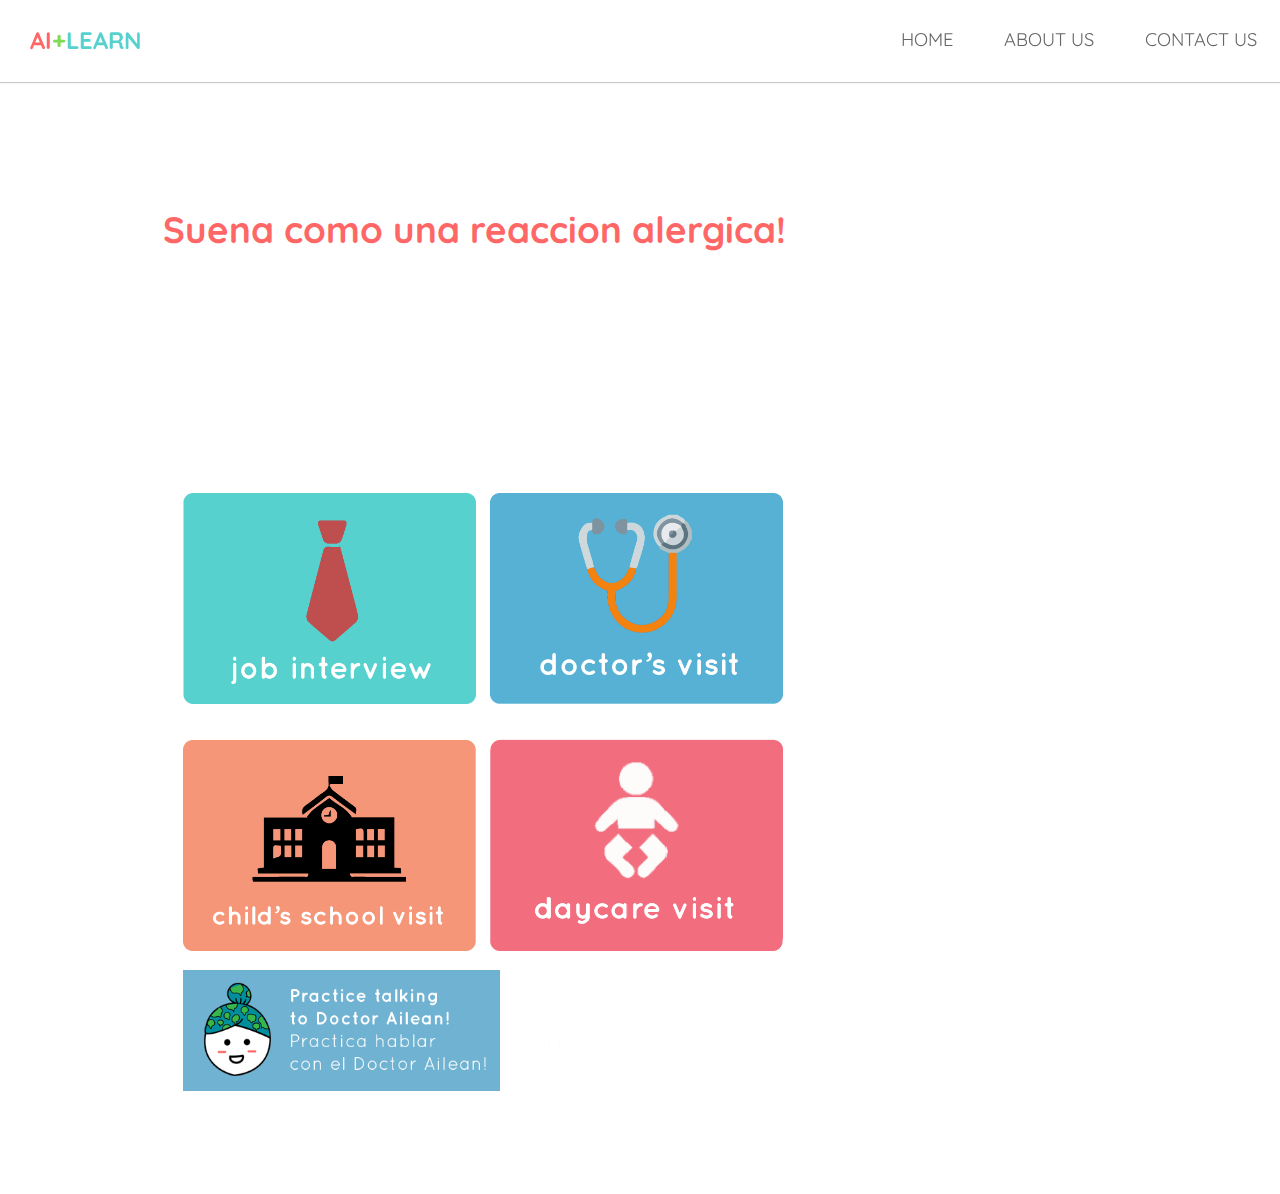
==== commit 9d7e1412: "Add files via upload" ====
--- a/ai+Learn.11.3/doc_visit.cheese.html
+++ b/ai+Learn.11.3/doc_visit.cheese.html
@@ -9,7 +9,7 @@
 
 	<body background= "background.png"> 
 		<audio autoplay> 
-            <source src="C:\Users\Julie\Downloads\ai+Learn\Website\ai+Learn.11.3\Audio\allergic.mp3">
+            <source src="Audio\allergic.mp3">
         </audio>
      </body>
 
@@ -42,20 +42,20 @@
 						<section>
 							<ul> 
 							
-							<a class="buttonz" href="index.html"><img src="C:\Users\Julie\Downloads\ai+Learn\Website\ai+Learn.11.3\images\job interview button.png" alt="job interview" width="293" height="211"></a>
+							<a class="buttonz" href="index.html"><img src="images\job interview button.png" alt="job interview" width="293" height="211"></a>
 							
 
-							<a class="buttonz" href="doc_visit.html"><img src="C:\Users\Julie\Downloads\ai+Learn\Website\ai+Learn.11.3\images\doctors visit button.png" alt="doctors visit" width="293" height="211"></a>
+							<a class="buttonz" href="doc_visit.html"><img src="images\doctors visit button.png" alt="doctors visit" width="293" height="211"></a>
 							<p style="margin-left: 0em;">
 
-							<a class="buttonz2" href="index.html"><img src="C:\Users\Julie\Downloads\ai+Learn\Website\ai+Learn.11.3\images\school visit button.png" alt="school visit" width="293" height="211"></a>
+							<a class="buttonz2" href="index.html"><img src="images\school visit button.png" alt="school visit" width="293" height="211"></a>
 						
 
-							<a class="buttonz2" href="index.html"><img src="C:\Users\Julie\Downloads\ai+Learn\Website\ai+Learn.11.3\images\daycare visit button.png" alt="daycare visit" width="293" height="228"></a>
+							<a class="buttonz2" href="index.html"><img src="images\daycare visit button.png" alt="daycare visit" width="293" height="228"></a>
 
-							<a class="buttonz2" href="index.html"><img src="C:\Users\Julie\Downloads\ai+Learn\Website\ai+Learn.11.3\images\practice bubble.png" alt="fam pic" width="317" height="121"></a>
+							<a class="buttonz2" href="index.html"><img src="images\practice bubble.png" alt="fam pic" width="317" height="121"></a>
 
-							<a class="buttonz2" href="index.html"><img src="C:\Users\Julie\Downloads\ai+Learn\Website\ai+Learn.11.3\images\microphone.png" alt="fam pic" width="80" height= "80"></a>
+							<a class="buttonz2" href="index.html"><img src="images\microphone.png" alt="fam pic" width="80" height= "80"></a>
 
 							</ul>
 						</div>
